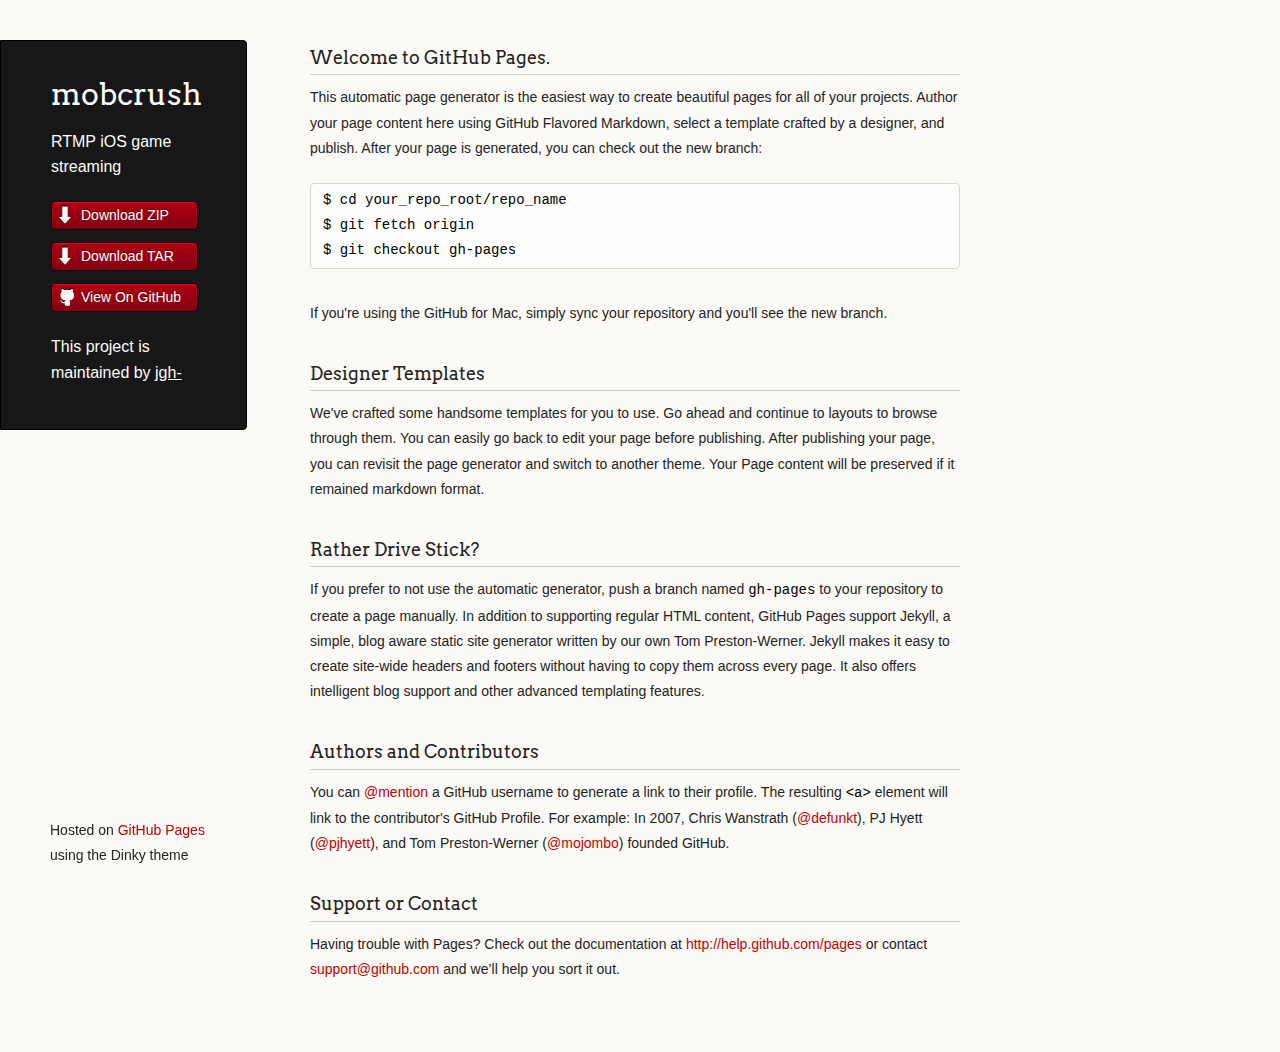
==== index.html @ cf71fd42 "Create gh-pages branch via GitHub" ====
<!doctype html>
<html>
  <head>
    <meta charset="utf-8">
    <meta http-equiv="X-UA-Compatible" content="chrome=1">
    <title>mobcrush by jgh-</title>

    <link rel="stylesheet" href="stylesheets/styles.css">
    <link rel="stylesheet" href="stylesheets/pygment_trac.css">
    <script src="javascripts/scale.fix.js"></script>
    <meta name="viewport" content="width=device-width, initial-scale=1, user-scalable=no">
    <!--[if lt IE 9]>
    <script src="//html5shiv.googlecode.com/svn/trunk/html5.js"></script>
    <![endif]-->
  </head>
  <body>
    <div class="wrapper">
      <header>
        <h1 class="header">mobcrush</h1>
        <p class="header">RTMP iOS game streaming</p>

        <ul>
          <li class="download"><a class="buttons" href="https://github.com/jgh-/mobcrush/zipball/master">Download ZIP</a></li>
          <li class="download"><a class="buttons" href="https://github.com/jgh-/mobcrush/tarball/master">Download TAR</a></li>
          <li><a class="buttons github" href="https://github.com/jgh-/mobcrush">View On GitHub</a></li>
        </ul>

        <p class="header">This project is maintained by <a class="header name" href="https://github.com/jgh-">jgh-</a></p>


      </header>
      <section>
        <h3>
<a name="welcome-to-github-pages" class="anchor" href="#welcome-to-github-pages"><span class="octicon octicon-link"></span></a>Welcome to GitHub Pages.</h3>

<p>This automatic page generator is the easiest way to create beautiful pages for all of your projects. Author your page content here using GitHub Flavored Markdown, select a template crafted by a designer, and publish. After your page is generated, you can check out the new branch:</p>

<pre><code>$ cd your_repo_root/repo_name
$ git fetch origin
$ git checkout gh-pages
</code></pre>

<p>If you're using the GitHub for Mac, simply sync your repository and you'll see the new branch.</p>

<h3>
<a name="designer-templates" class="anchor" href="#designer-templates"><span class="octicon octicon-link"></span></a>Designer Templates</h3>

<p>We've crafted some handsome templates for you to use. Go ahead and continue to layouts to browse through them. You can easily go back to edit your page before publishing. After publishing your page, you can revisit the page generator and switch to another theme. Your Page content will be preserved if it remained markdown format.</p>

<h3>
<a name="rather-drive-stick" class="anchor" href="#rather-drive-stick"><span class="octicon octicon-link"></span></a>Rather Drive Stick?</h3>

<p>If you prefer to not use the automatic generator, push a branch named <code>gh-pages</code> to your repository to create a page manually. In addition to supporting regular HTML content, GitHub Pages support Jekyll, a simple, blog aware static site generator written by our own Tom Preston-Werner. Jekyll makes it easy to create site-wide headers and footers without having to copy them across every page. It also offers intelligent blog support and other advanced templating features.</p>

<h3>
<a name="authors-and-contributors" class="anchor" href="#authors-and-contributors"><span class="octicon octicon-link"></span></a>Authors and Contributors</h3>

<p>You can <a href="https://github.com/blog/821" class="user-mention">@mention</a> a GitHub username to generate a link to their profile. The resulting <code>&lt;a&gt;</code> element will link to the contributor's GitHub Profile. For example: In 2007, Chris Wanstrath (<a href="https://github.com/defunkt" class="user-mention">@defunkt</a>), PJ Hyett (<a href="https://github.com/pjhyett" class="user-mention">@pjhyett</a>), and Tom Preston-Werner (<a href="https://github.com/mojombo" class="user-mention">@mojombo</a>) founded GitHub.</p>

<h3>
<a name="support-or-contact" class="anchor" href="#support-or-contact"><span class="octicon octicon-link"></span></a>Support or Contact</h3>

<p>Having trouble with Pages? Check out the documentation at <a href="http://help.github.com/pages">http://help.github.com/pages</a> or contact <a href="mailto:support@github.com">support@github.com</a> and we’ll help you sort it out.</p>
      </section>
      <footer>
        <p><small>Hosted on <a href="http://pages.github.com">GitHub Pages</a> using the Dinky theme</small></p>
      </footer>
    </div>
    <!--[if !IE]><script>fixScale(document);</script><![endif]-->
		
  </body>
</html>
---- stylesheets/styles.css ----
@import url(https://fonts.googleapis.com/css?family=Arvo:400,700,400italic);

/* MeyerWeb Reset */

html, body, div, span, applet, object, iframe,
h1, h2, h3, h4, h5, h6, p, blockquote, pre,
a, abbr, acronym, address, big, cite, code,
del, dfn, em, img, ins, kbd, q, s, samp,
small, strike, strong, sub, sup, tt, var,
b, u, i, center,
dl, dt, dd, ol, ul, li,
fieldset, form, label, legend,
table, caption, tbody, tfoot, thead, tr, th, td,
article, aside, canvas, details, embed,
figure, figcaption, footer, header, hgroup,
menu, nav, output, ruby, section, summary,
time, mark, audio, video {
  margin: 0;
  padding: 0;
  border: 0;
  font: inherit;
  vertical-align: baseline;
}


/* Base text styles */

body {
  padding:10px 50px 0 0;
  font-family:"Helvetica Neue", Helvetica, Arial, sans-serif;
	font-size: 14px;
	color: #232323;
	background-color: #FBFAF7;
	margin: 0;
	line-height: 1.8em;
	-webkit-font-smoothing: antialiased;

}

h1, h2, h3, h4, h5, h6 {
  color:#232323;
  margin:36px 0 10px;
}

p, ul, ol, table, dl {
  margin:0 0 22px;
}

h1, h2, h3 {
	font-family: Arvo, Monaco, serif;
  line-height:1.3;
	font-weight: normal;
}

h1,h2, h3 {
	display: block;
	border-bottom: 1px solid #ccc;
	padding-bottom: 5px;
}

h1 {
	font-size: 30px;
}

h2 {
	font-size: 24px;
}

h3 {
	font-size: 18px;
}

h4, h5, h6 {
	font-family: Arvo, Monaco, serif;
	font-weight: 700;
}

a {
  color:#C30000;
  font-weight:200;
  text-decoration:none;
}

a:hover {
	text-decoration: underline;
}

a small {
	font-size: 12px;
}

em {
	font-style: italic;
}

strong {
  font-weight:700;
}

ul {
  list-style: inside;
  padding-left: 25px;
}

ol {
  list-style: decimal inside;
  padding-left: 20px;
}

blockquote {
  margin: 0;
  padding: 0 0 0 20px;
  font-style: italic;
}

dl, dt, dd, dl p {
	font-color: #444;
}

dl dt {
  font-weight: bold;
}

dl dd {
  padding-left: 20px;
  font-style: italic;
}

dl p {
  padding-left: 20px;
  font-style: italic;
}

hr {
  border:0;
  background:#ccc;
  height:1px;
  margin:0 0 24px;
}

/* Images */

img {
  position: relative;
  margin: 0 auto;
  max-width: 650px;
  padding: 5px;
  margin: 10px 0 32px 0;
  border: 1px solid #ccc;
}

p img {
  display: inline;
  margin: 0;
  padding: 0;
  vertical-align: middle;
  text-align: center;
  border: none;
}

/* Code blocks */

code, pre {
	font-family: Monaco, "Bitstream Vera Sans Mono", "Lucida Console", Terminal, monospace;
  color:#000;
  font-size:14px;
}

pre {
	padding: 4px 12px;
  background: #FDFEFB;
  border-radius:4px;
  border:1px solid #D7D8C8;
  overflow: auto;
  overflow-y: hidden;
	margin-bottom: 32px;
}


/* Tables */

table {
  width:100%;
}

table {
  border: 1px solid #ccc;
  margin-bottom: 32px;
  text-align: left;
 }

th {
  font-family: 'Arvo', Helvetica, Arial, sans-serif;
	font-size: 18px;
	font-weight: normal;
  padding: 10px;
  background: #232323;
  color: #FDFEFB;
 }

td {
  padding: 10px;
	background: #ccc;
 }


/* Wrapper */
.wrapper {
  width:960px;
}


/* Header */

header {
	background-color: #171717;
	color: #FDFDFB;
  width:170px;
  float:left;
  position:fixed;
	border: 1px solid #000;
	-webkit-border-top-right-radius: 4px;
	-webkit-border-bottom-right-radius: 4px;
	-moz-border-radius-topright: 4px;
	-moz-border-radius-bottomright: 4px;
	border-top-right-radius: 4px;
	border-bottom-right-radius: 4px;
	padding: 34px 25px 22px 50px;
	margin: 30px 25px 0 0;
	-webkit-font-smoothing: antialiased;
}

p.header {
	font-size: 16px;
}

h1.header {
	font-family: Arvo, sans-serif;
	font-size: 30px;
	font-weight: 300;
	line-height: 1.3em;
	border-bottom: none;
	margin-top: 0;
}


h1.header, a.header, a.name, header a{
	color: #fff;
}

a.header {
	text-decoration: underline;
}

a.name {
	white-space: nowrap;
}

header ul {
  list-style:none;
  padding:0;
}

header li {
	list-style-type: none;
  width:132px;
  height:15px;
	margin-bottom: 12px;
	line-height: 1em;
	padding: 6px 6px 6px 7px;

	background: #AF0011;
	background: -moz-linear-gradient(top, #AF0011 0%, #820011 100%);
  background: -webkit-gradient(linear, left top, left bottom, color-stop(0%,#f8f8f8), color-stop(100%,#dddddd));
  background: -webkit-linear-gradient(top, #AF0011 0%,#820011 100%);
  background: -o-linear-gradient(top, #AF0011 0%,#820011 100%);
  background: -ms-linear-gradient(top, #AF0011 0%,#820011 100%);
  background: linear-gradient(top, #AF0011 0%,#820011 100%);

	border-radius:4px;
  border:1px solid #0D0D0D;

	-webkit-box-shadow: inset 0px 1px 1px 0 rgba(233,2,38, 1);
	box-shadow: inset 0px 1px 1px 0 rgba(233,2,38, 1);

}

header li:hover {
	background: #C3001D;
	background: -moz-linear-gradient(top, #C3001D 0%, #950119 100%);
  background: -webkit-gradient(linear, left top, left bottom, color-stop(0%,#f8f8f8), color-stop(100%,#dddddd));
  background: -webkit-linear-gradient(top, #C3001D 0%,#950119 100%);
  background: -o-linear-gradient(top, #C3001D 0%,#950119 100%);
  background: -ms-linear-gradient(top, #C3001D 0%,#950119 100%);
  background: linear-gradient(top, #C3001D 0%,#950119 100%);
}

a.buttons {
	-webkit-font-smoothing: antialiased;
	background: url(../images/arrow-down.png) no-repeat;
	font-weight: normal;
	text-shadow: rgba(0, 0, 0, 0.4) 0 -1px 0;
	padding: 2px 2px 2px 22px;
	height: 30px;
}

a.github {
	background: url(../images/octocat-small.png) no-repeat 1px;
}

a.buttons:hover {
	color: #fff;
	text-decoration: none;
}


/* Section - for main page content */

section {
  width:650px;
  float:right;
  padding-bottom:50px;
}


/* Footer */

footer {
  width:170px;
  float:left;
  position:fixed;
  bottom:10px;
	padding-left: 50px;
}

@media print, screen and (max-width: 960px) {

  div.wrapper {
    width:auto;
    margin:0;
  }

  header, section, footer {
    float:none;
    position:static;
    width:auto;
  }

	footer {
		border-top: 1px solid #ccc;
		margin:0 84px 0 50px;
		padding:0;
	}

  header {
    padding-right:320px;
  }

  section {
    padding:20px 84px 20px 50px;
    margin:0 0 20px;
  }

  header a small {
    display:inline;
  }

  header ul {
    position:absolute;
    right:130px;
    top:84px;
  }
}

@media print, screen and (max-width: 720px) {
  body {
    word-wrap:break-word;
  }

  header {
    padding:10px 20px 0;
		margin-right: 0;
  }

	section {
    padding:10px 0 10px 20px;
    margin:0 0 30px;
  }

	footer {
		margin: 0 0 0 30px;
	}

  header ul, header p.view {
    position:static;
  }
}

@media print, screen and (max-width: 480px) {

  header ul li.download {
    display:none;
  }

	footer {
		margin: 0 0 0 20px;
	}

	footer a{
		display:block;
	}

}

@media print {
  body {
    padding:0.4in;
    font-size:12pt;
    color:#444;
  }
}
---- stylesheets/pygment_trac.css ----
.highlight  { background: #ffffff; }
.highlight .c { color: #999988; font-style: italic } /* Comment */
.highlight .err { color: #a61717; background-color: #e3d2d2 } /* Error */
.highlight .k { font-weight: bold } /* Keyword */
.highlight .o { font-weight: bold } /* Operator */
.highlight .cm { color: #999988; font-style: italic } /* Comment.Multiline */
.highlight .cp { color: #999999; font-weight: bold } /* Comment.Preproc */
.highlight .c1 { color: #999988; font-style: italic } /* Comment.Single */
.highlight .cs { color: #999999; font-weight: bold; font-style: italic } /* Comment.Special */
.highlight .gd { color: #000000; background-color: #ffdddd } /* Generic.Deleted */
.highlight .gd .x { color: #000000; background-color: #ffaaaa } /* Generic.Deleted.Specific */
.highlight .ge { font-style: italic } /* Generic.Emph */
.highlight .gr { color: #aa0000 } /* Generic.Error */
.highlight .gh { color: #999999 } /* Generic.Heading */
.highlight .gi { color: #000000; background-color: #ddffdd } /* Generic.Inserted */
.highlight .gi .x { color: #000000; background-color: #aaffaa } /* Generic.Inserted.Specific */
.highlight .go { color: #888888 } /* Generic.Output */
.highlight .gp { color: #555555 } /* Generic.Prompt */
.highlight .gs { font-weight: bold } /* Generic.Strong */
.highlight .gu { color: #800080; font-weight: bold; } /* Generic.Subheading */
.highlight .gt { color: #aa0000 } /* Generic.Traceback */
.highlight .kc { font-weight: bold } /* Keyword.Constant */
.highlight .kd { font-weight: bold } /* Keyword.Declaration */
.highlight .kn { font-weight: bold } /* Keyword.Namespace */
.highlight .kp { font-weight: bold } /* Keyword.Pseudo */
.highlight .kr { font-weight: bold } /* Keyword.Reserved */
.highlight .kt { color: #445588; font-weight: bold } /* Keyword.Type */
.highlight .m { color: #009999 } /* Literal.Number */
.highlight .s { color: #d14 } /* Literal.String */
.highlight .na { color: #008080 } /* Name.Attribute */
.highlight .nb { color: #0086B3 } /* Name.Builtin */
.highlight .nc { color: #445588; font-weight: bold } /* Name.Class */
.highlight .no { color: #008080 } /* Name.Constant */
.highlight .ni { color: #800080 } /* Name.Entity */
.highlight .ne { color: #990000; font-weight: bold } /* Name.Exception */
.highlight .nf { color: #990000; font-weight: bold } /* Name.Function */
.highlight .nn { color: #555555 } /* Name.Namespace */
.highlight .nt { color: #000080 } /* Name.Tag */
.highlight .nv { color: #008080 } /* Name.Variable */
.highlight .ow { font-weight: bold } /* Operator.Word */
.highlight .w { color: #bbbbbb } /* Text.Whitespace */
.highlight .mf { color: #009999 } /* Literal.Number.Float */
.highlight .mh { color: #009999 } /* Literal.Number.Hex */
.highlight .mi { color: #009999 } /* Literal.Number.Integer */
.highlight .mo { color: #009999 } /* Literal.Number.Oct */
.highlight .sb { color: #d14 } /* Literal.String.Backtick */
.highlight .sc { color: #d14 } /* Literal.String.Char */
.highlight .sd { color: #d14 } /* Literal.String.Doc */
.highlight .s2 { color: #d14 } /* Literal.String.Double */
.highlight .se { color: #d14 } /* Literal.String.Escape */
.highlight .sh { color: #d14 } /* Literal.String.Heredoc */
.highlight .si { color: #d14 } /* Literal.String.Interpol */
.highlight .sx { color: #d14 } /* Literal.String.Other */
.highlight .sr { color: #009926 } /* Literal.String.Regex */
.highlight .s1 { color: #d14 } /* Literal.String.Single */
.highlight .ss { color: #990073 } /* Literal.String.Symbol */
.highlight .bp { color: #999999 } /* Name.Builtin.Pseudo */
.highlight .vc { color: #008080 } /* Name.Variable.Class */
.highlight .vg { color: #008080 } /* Name.Variable.Global */
.highlight .vi { color: #008080 } /* Name.Variable.Instance */
.highlight .il { color: #009999 } /* Literal.Number.Integer.Long */

.type-csharp .highlight .k { color: #0000FF }
.type-csharp .highlight .kt { color: #0000FF }
.type-csharp .highlight .nf { color: #000000; font-weight: normal }
.type-csharp .highlight .nc { color: #2B91AF }
.type-csharp .highlight .nn { color: #000000 }
.type-csharp .highlight .s { color: #A31515 }
.type-csharp .highlight .sc { color: #A31515 }
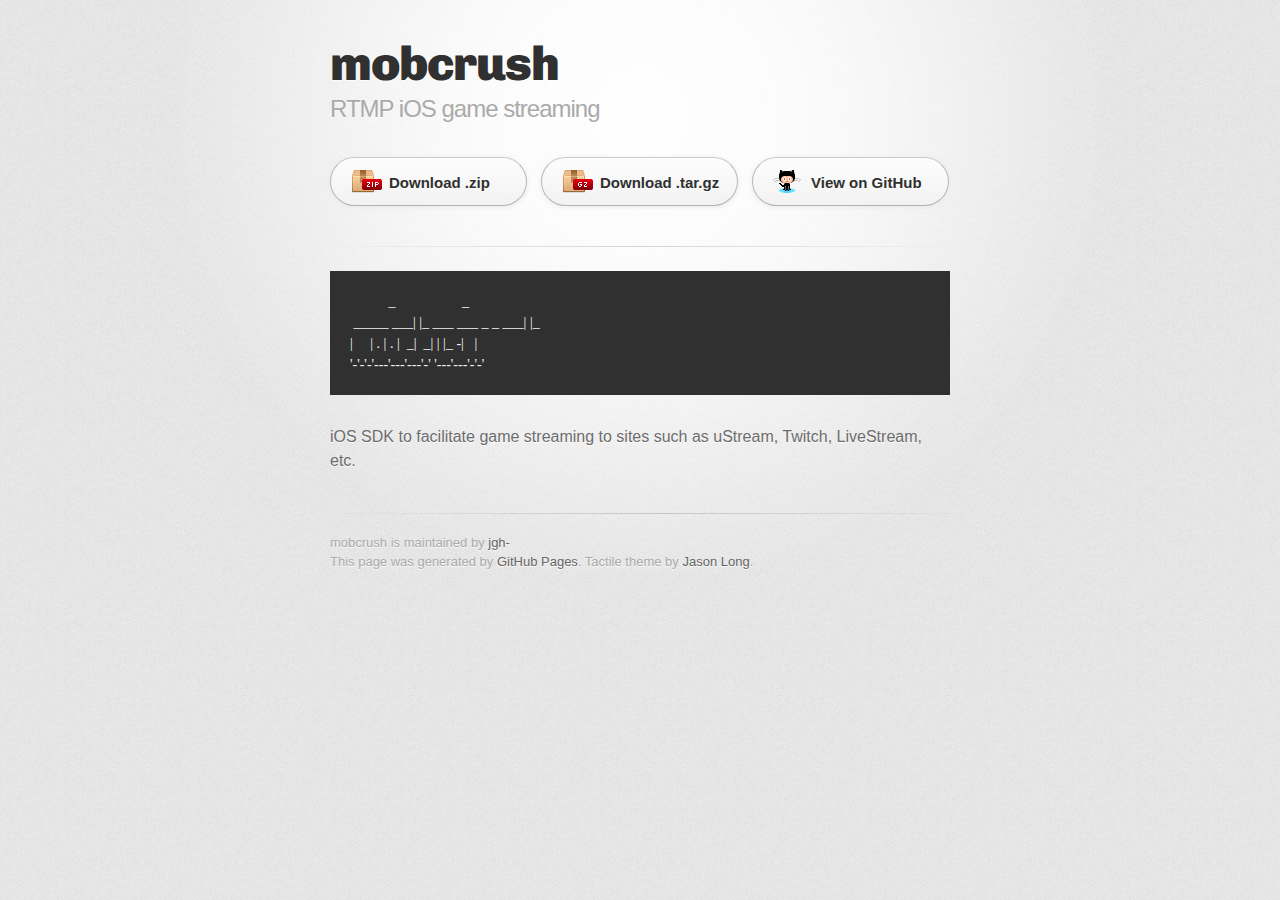
==== commit 4bcef272: "Create gh-pages branch via GitHub" ====
--- a/index.html
+++ b/index.html
@@ -1,72 +1,52 @@
-<!doctype html>
+<!DOCTYPE html>
 <html>
   <head>
-    <meta charset="utf-8">
+    <meta charset='utf-8'>
     <meta http-equiv="X-UA-Compatible" content="chrome=1">
-    <title>mobcrush by jgh-</title>
-
-    <link rel="stylesheet" href="stylesheets/styles.css">
-    <link rel="stylesheet" href="stylesheets/pygment_trac.css">
-    <script src="javascripts/scale.fix.js"></script>
-    <meta name="viewport" content="width=device-width, initial-scale=1, user-scalable=no">
+    <link href='https://fonts.googleapis.com/css?family=Chivo:900' rel='stylesheet' type='text/css'>
+    <link rel="stylesheet" type="text/css" href="stylesheets/stylesheet.css" media="screen" />
+    <link rel="stylesheet" type="text/css" href="stylesheets/pygment_trac.css" media="screen" />
+    <link rel="stylesheet" type="text/css" href="stylesheets/print.css" media="print" />
     <!--[if lt IE 9]>
     <script src="//html5shiv.googlecode.com/svn/trunk/html5.js"></script>
     <![endif]-->
+    <title>mobcrush by jgh-</title>
   </head>
+
   <body>
-    <div class="wrapper">
-      <header>
-        <h1 class="header">mobcrush</h1>
-        <p class="header">RTMP iOS game streaming</p>
+    <div id="container">
+      <div class="inner">
 
-        <ul>
-          <li class="download"><a class="buttons" href="https://github.com/jgh-/mobcrush/zipball/master">Download ZIP</a></li>
-          <li class="download"><a class="buttons" href="https://github.com/jgh-/mobcrush/tarball/master">Download TAR</a></li>
-          <li><a class="buttons github" href="https://github.com/jgh-/mobcrush">View On GitHub</a></li>
-        </ul>
+        <header>
+          <h1>mobcrush</h1>
+          <h2>RTMP iOS game streaming</h2>
+        </header>
 
-        <p class="header">This project is maintained by <a class="header name" href="https://github.com/jgh-">jgh-</a></p>
+        <section id="downloads" class="clearfix">
+          <a href="https://github.com/jgh-/mobcrush/zipball/master" id="download-zip" class="button"><span>Download .zip</span></a>
+          <a href="https://github.com/jgh-/mobcrush/tarball/master" id="download-tar-gz" class="button"><span>Download .tar.gz</span></a>
+          <a href="https://github.com/jgh-/mobcrush" id="view-on-github" class="button"><span>View on GitHub</span></a>
+        </section>
 
+        <hr>
 
-      </header>
-      <section>
-        <h3>
-<a name="welcome-to-github-pages" class="anchor" href="#welcome-to-github-pages"><span class="octicon octicon-link"></span></a>Welcome to GitHub Pages.</h3>
-
-<p>This automatic page generator is the easiest way to create beautiful pages for all of your projects. Author your page content here using GitHub Flavored Markdown, select a template crafted by a designer, and publish. After your page is generated, you can check out the new branch:</p>
-
-<pre><code>$ cd your_repo_root/repo_name
-$ git fetch origin
-$ git checkout gh-pages
+        <section id="main_content">
+          <pre><code>           _                   _   
+ _____ ___| |_ ___ ___ _ _ ___| |_ 
+|     | . | . |  _|  _| | |_ -|   |
+'-'-'-'---'---'---'-' '---'---'-'-'
 </code></pre>
 
-<p>If you're using the GitHub for Mac, simply sync your repository and you'll see the new branch.</p>
+<p>iOS SDK to facilitate game streaming to sites such as uStream, Twitch, LiveStream, etc.</p>
+        </section>
 
-<h3>
-<a name="designer-templates" class="anchor" href="#designer-templates"><span class="octicon octicon-link"></span></a>Designer Templates</h3>
+        <footer>
+          mobcrush is maintained by <a href="https://github.com/jgh-">jgh-</a><br>
+          This page was generated by <a href="http://pages.github.com">GitHub Pages</a>. Tactile theme by <a href="https://twitter.com/jasonlong">Jason Long</a>.
+        </footer>
 
-<p>We've crafted some handsome templates for you to use. Go ahead and continue to layouts to browse through them. You can easily go back to edit your page before publishing. After publishing your page, you can revisit the page generator and switch to another theme. Your Page content will be preserved if it remained markdown format.</p>
-
-<h3>
-<a name="rather-drive-stick" class="anchor" href="#rather-drive-stick"><span class="octicon octicon-link"></span></a>Rather Drive Stick?</h3>
-
-<p>If you prefer to not use the automatic generator, push a branch named <code>gh-pages</code> to your repository to create a page manually. In addition to supporting regular HTML content, GitHub Pages support Jekyll, a simple, blog aware static site generator written by our own Tom Preston-Werner. Jekyll makes it easy to create site-wide headers and footers without having to copy them across every page. It also offers intelligent blog support and other advanced templating features.</p>
-
-<h3>
-<a name="authors-and-contributors" class="anchor" href="#authors-and-contributors"><span class="octicon octicon-link"></span></a>Authors and Contributors</h3>
-
-<p>You can <a href="https://github.com/blog/821" class="user-mention">@mention</a> a GitHub username to generate a link to their profile. The resulting <code>&lt;a&gt;</code> element will link to the contributor's GitHub Profile. For example: In 2007, Chris Wanstrath (<a href="https://github.com/defunkt" class="user-mention">@defunkt</a>), PJ Hyett (<a href="https://github.com/pjhyett" class="user-mention">@pjhyett</a>), and Tom Preston-Werner (<a href="https://github.com/mojombo" class="user-mention">@mojombo</a>) founded GitHub.</p>
-
-<h3>
-<a name="support-or-contact" class="anchor" href="#support-or-contact"><span class="octicon octicon-link"></span></a>Support or Contact</h3>
-
-<p>Having trouble with Pages? Check out the documentation at <a href="http://help.github.com/pages">http://help.github.com/pages</a> or contact <a href="mailto:support@github.com">support@github.com</a> and we’ll help you sort it out.</p>
-      </section>
-      <footer>
-        <p><small>Hosted on <a href="http://pages.github.com">GitHub Pages</a> using the Dinky theme</small></p>
-      </footer>
+        
+      </div>
     </div>
-    <!--[if !IE]><script>fixScale(document);</script><![endif]-->
-		
   </body>
-</html>
+</html>--- a/stylesheets/stylesheet.css
+++ b/stylesheets/stylesheet.css
@@ -0,0 +1,371 @@
+/* http://meyerweb.com/eric/tools/css/reset/ 
+   v2.0 | 20110126
+   License: none (public domain)
+*/
+html, body, div, span, applet, object, iframe,
+h1, h2, h3, h4, h5, h6, p, blockquote, pre,
+a, abbr, acronym, address, big, cite, code,
+del, dfn, em, img, ins, kbd, q, s, samp,
+small, strike, strong, sub, sup, tt, var,
+b, u, i, center,
+dl, dt, dd, ol, ul, li,
+fieldset, form, label, legend,
+table, caption, tbody, tfoot, thead, tr, th, td,
+article, aside, canvas, details, embed, 
+figure, figcaption, footer, header, hgroup, 
+menu, nav, output, ruby, section, summary,
+time, mark, audio, video {
+	margin: 0;
+	padding: 0;
+	border: 0;
+	font-size: 100%;
+	font: inherit;
+	vertical-align: baseline;
+}
+/* HTML5 display-role reset for older browsers */
+article, aside, details, figcaption, figure, 
+footer, header, hgroup, menu, nav, section {
+	display: block;
+}
+body {
+	line-height: 1;
+}
+ol, ul {
+	list-style: none;
+}
+blockquote, q {
+	quotes: none;
+}
+blockquote:before, blockquote:after,
+q:before, q:after {
+	content: '';
+	content: none;
+}
+table {
+	border-collapse: collapse;
+	border-spacing: 0;
+}
+
+/* LAYOUT STYLES */
+body {
+  font-size: 1em;
+  line-height: 1.5; 
+  background: #e7e7e7 url(../images/body-bg.png) 0 0 repeat;
+  font-family: 'Helvetica Neue', Helvetica, Arial, serif;
+  text-shadow: 0 1px 0 rgba(255, 255, 255, 0.8);
+  color: #6d6d6d;
+}
+
+a {
+  color: #d5000d;
+}
+a:hover {
+  color: #c5000c;
+}
+
+header {
+  padding-top: 35px;
+  padding-bottom: 25px;
+}
+
+header h1 {
+  font-family: 'Chivo', 'Helvetica Neue', Helvetica, Arial, serif; font-weight: 900;
+  letter-spacing: -1px;
+  font-size: 48px;
+  color: #303030;
+  line-height: 1.2;
+}
+
+header h2 {
+  letter-spacing: -1px;
+  font-size: 24px;
+  color: #aaa;
+  font-weight: normal;
+  line-height: 1.3;
+}
+
+#container {
+  background: transparent url(../images/highlight-bg.jpg) 50% 0 no-repeat;
+  min-height: 595px;
+}
+
+.inner {
+  width: 620px;
+  margin: 0 auto;
+}
+
+#container .inner img {
+  max-width: 100%;
+}
+
+#downloads {
+  margin-bottom: 40px;
+}
+
+a.button {
+  -moz-border-radius: 30px;
+  -webkit-border-radius: 30px;                     
+  border-radius: 30px;
+  border-top: solid 1px #cbcbcb;
+  border-left: solid 1px #b7b7b7;
+  border-right: solid 1px #b7b7b7;
+  border-bottom: solid 1px #b3b3b3;
+  color: #303030;
+  line-height: 25px;
+  font-weight: bold;
+  font-size: 15px;
+  padding: 12px 8px 12px 8px;
+  display: block;
+  float: left;
+  width: 179px;
+  margin-right: 14px;  
+  background: #fdfdfd; /* Old browsers */
+  background: -moz-linear-gradient(top,  #fdfdfd 0%, #f2f2f2 100%); /* FF3.6+ */
+  background: -webkit-gradient(linear, left top, left bottom, color-stop(0%,#fdfdfd), color-stop(100%,#f2f2f2)); /* Chrome,Safari4+ */
+  background: -webkit-linear-gradient(top,  #fdfdfd 0%,#f2f2f2 100%); /* Chrome10+,Safari5.1+ */
+  background: -o-linear-gradient(top,  #fdfdfd 0%,#f2f2f2 100%); /* Opera 11.10+ */
+  background: -ms-linear-gradient(top,  #fdfdfd 0%,#f2f2f2 100%); /* IE10+ */
+  background: linear-gradient(top,  #fdfdfd 0%,#f2f2f2 100%); /* W3C */
+  filter: progid:DXImageTransform.Microsoft.gradient( startColorstr='#fdfdfd', endColorstr='#f2f2f2',GradientType=0 ); /* IE6-9 */
+  -webkit-box-shadow: 10px 10px 5px #888;
+  -moz-box-shadow: 10px 10px 5px #888;
+  box-shadow: 0px 1px 5px #e8e8e8;
+}
+a.button:hover {
+  border-top: solid 1px #b7b7b7;
+  border-left: solid 1px #b3b3b3;
+  border-right: solid 1px #b3b3b3;
+  border-bottom: solid 1px #b3b3b3;
+  background: #fafafa; /* Old browsers */
+  background: -moz-linear-gradient(top,  #fdfdfd 0%, #f6f6f6 100%); /* FF3.6+ */
+  background: -webkit-gradient(linear, left top, left bottom, color-stop(0%,#fdfdfd), color-stop(100%,#f6f6f6)); /* Chrome,Safari4+ */
+  background: -webkit-linear-gradient(top,  #fdfdfd 0%,#f6f6f6 100%); /* Chrome10+,Safari5.1+ */
+  background: -o-linear-gradient(top,  #fdfdfd 0%,#f6f6f6 100%); /* Opera 11.10+ */
+  background: -ms-linear-gradient(top,  #fdfdfd 0%,#f6f6f6 100%); /* IE10+ */
+  background: linear-gradient(top,  #fdfdfd 0%,#f6f6f6, 100%); /* W3C */
+  filter: progid:DXImageTransform.Microsoft.gradient( startColorstr='#fdfdfd', endColorstr='#f6f6f6',GradientType=0 ); /* IE6-9 */
+}
+
+a.button span {
+  padding-left: 50px;
+  display: block;
+  height: 23px;
+}
+
+#download-zip span {
+  background: transparent url(../images/zip-icon.png) 12px 50% no-repeat;
+}
+#download-tar-gz span {
+  background: transparent url(../images/tar-gz-icon.png) 12px 50% no-repeat;
+}
+#view-on-github span {
+  background: transparent url(../images/octocat-icon.png) 12px 50% no-repeat;
+}
+#view-on-github {
+  margin-right: 0;
+}
+
+code, pre {
+  font-family: Monaco, "Bitstream Vera Sans Mono", "Lucida Console", Terminal;
+  color: #222;
+  margin-bottom: 30px;
+  font-size: 14px;
+}
+
+code {
+  background-color: #f2f2f2;
+  border: solid 1px #ddd;
+  padding: 0 3px;
+}
+
+pre {
+  padding: 20px;
+  background: #303030;
+  color: #f2f2f2;
+  text-shadow: none;
+  overflow: auto;
+}
+pre code {
+  color: #f2f2f2;
+  background-color: #303030;
+  border: none;
+  padding: 0;
+}
+
+ul, ol, dl {
+  margin-bottom: 20px;
+}
+
+
+/* COMMON STYLES */
+
+hr {
+  height: 1px;
+  line-height: 1px;
+  margin-top: 1em;
+  padding-bottom: 1em;
+  border: none;
+  background: transparent url('../images/hr.png') 50% 0 no-repeat;
+}
+
+strong {
+  font-weight: bold;
+}
+
+em {
+  font-style: italic;
+}
+
+table {
+  width: 100%;
+  border: 1px solid #ebebeb;
+}
+
+th {
+  font-weight: 500;
+}
+
+td {
+  border: 1px solid #ebebeb;
+  text-align: center; 
+  font-weight: 300;
+}
+
+form {
+  background: #f2f2f2;
+  padding: 20px;
+  
+}
+
+
+/* GENERAL ELEMENT TYPE STYLES */
+
+h1 {
+  font-size: 32px;
+} 
+
+h2 {
+  font-size: 22px;
+  font-weight: bold;
+  color: #303030;
+  margin-bottom: 8px;
+} 
+
+h3 {
+  color: #d5000d;
+  font-size: 18px;
+  font-weight: bold;
+  margin-bottom: 8px;
+} 
+ 
+h4 {
+  font-size: 16px;
+  color: #303030;
+  font-weight: bold;
+} 
+
+h5 {
+  font-size: 1em;
+  color: #303030;
+} 
+
+h6 {
+  font-size: .8em;
+  color: #303030;
+} 
+
+p {
+  font-weight: 300;
+  margin-bottom: 20px;
+}
+ 
+a {
+  text-decoration: none;
+}
+
+p a {
+  font-weight: 400;
+}
+
+blockquote {
+  font-size: 1.6em;
+  border-left: 10px solid #e9e9e9;
+  margin-bottom: 20px;
+  padding: 0 0 0 30px;
+}
+
+ul li {
+  list-style: disc inside;
+  padding-left: 20px;
+}
+
+ol li {
+  list-style: decimal inside;
+  padding-left: 3px;
+}
+
+dl dt {
+  color: #303030;
+}
+
+footer {
+  background: transparent url('../images/hr.png') 0 0 no-repeat;
+  margin-top: 40px;
+  padding-top: 20px;
+  padding-bottom: 30px;
+  font-size: 13px;
+  color: #aaa;
+}
+
+footer a {
+  color: #666;
+}
+footer a:hover {
+  color: #444;
+}
+
+/* MISC */
+.clearfix:after {
+  clear: both;
+  content: '.';
+  display: block;
+  visibility: hidden;
+  height: 0;
+}
+
+.clearfix {display: inline-block;}
+* html .clearfix {height: 1%;}
+.clearfix {display: block;}
+
+/* #Media Queries
+================================================== */
+
+/* Smaller than standard 960 (devices and browsers) */
+@media only screen and (max-width: 959px) {}
+
+/* Tablet Portrait size to standard 960 (devices and browsers) */
+@media only screen and (min-width: 768px) and (max-width: 959px) {}
+
+/* All Mobile Sizes (devices and browser) */
+@media only screen and (max-width: 767px) {
+  header {
+    padding-top: 10px;
+    padding-bottom: 10px;
+  }
+  #downloads {
+    margin-bottom: 25px;
+  }
+  #download-zip, #download-tar-gz {
+    display: none;
+  }
+  .inner {
+    width: 94%;
+    margin: 0 auto;
+  }
+}
+
+/* Mobile Landscape Size to Tablet Portrait (devices and browsers) */
+@media only screen and (min-width: 480px) and (max-width: 767px) {}
+
+/* Mobile Portrait Size to Mobile Landscape Size (devices and browsers) */
+@media only screen and (max-width: 479px) {}
--- a/stylesheets/print.css
+++ b/stylesheets/print.css
@@ -0,0 +1,226 @@
+html, body, div, span, applet, object, iframe,
+h1, h2, h3, h4, h5, h6, p, blockquote, pre,
+a, abbr, acronym, address, big, cite, code,
+del, dfn, em, img, ins, kbd, q, s, samp,
+small, strike, strong, sub, sup, tt, var,
+b, u, i, center,
+dl, dt, dd, ol, ul, li,
+fieldset, form, label, legend,
+table, caption, tbody, tfoot, thead, tr, th, td,
+article, aside, canvas, details, embed, 
+figure, figcaption, footer, header, hgroup, 
+menu, nav, output, ruby, section, summary,
+time, mark, audio, video {
+  margin: 0;
+  padding: 0;
+  border: 0;
+  font-size: 100%;
+  font: inherit;
+  vertical-align: baseline;
+}
+/* HTML5 display-role reset for older browsers */
+article, aside, details, figcaption, figure, 
+footer, header, hgroup, menu, nav, section {
+  display: block;
+}
+body {
+  line-height: 1;
+}
+ol, ul {
+  list-style: none;
+}
+blockquote, q {
+  quotes: none;
+}
+blockquote:before, blockquote:after,
+q:before, q:after {
+  content: '';
+  content: none;
+}
+table {
+  border-collapse: collapse;
+  border-spacing: 0;
+}
+body {
+  font-size: 13px;
+  line-height: 1.5; 
+  font-family: 'Helvetica Neue', Helvetica, Arial, serif;
+  color: #000;
+}
+
+a {
+  color: #d5000d;
+  font-weight: bold;
+}
+
+header {
+  padding-top: 35px;
+  padding-bottom: 10px;
+}
+
+header h1 {
+  font-weight: bold;
+  letter-spacing: -1px;
+  font-size: 48px;
+  color: #303030;
+  line-height: 1.2;
+}
+
+header h2 {
+  letter-spacing: -1px;
+  font-size: 24px;
+  color: #aaa;
+  font-weight: normal;
+  line-height: 1.3;
+}
+#downloads {
+  display: none;
+}
+#main_content {
+  padding-top: 20px;
+}
+
+code, pre {
+  font-family: Monaco, "Bitstream Vera Sans Mono", "Lucida Console", Terminal;
+  color: #222;
+  margin-bottom: 30px;
+  font-size: 12px;
+}
+
+code {
+  padding: 0 3px;
+}
+
+pre {
+  border: solid 1px #ddd;
+  padding: 20px;
+  overflow: auto;
+}
+pre code {
+  padding: 0;
+}
+
+ul, ol, dl {
+  margin-bottom: 20px;
+}
+
+
+/* COMMON STYLES */
+
+table {
+  width: 100%;
+  border: 1px solid #ebebeb;
+}
+
+th {
+  font-weight: 500;
+}
+
+td {
+  border: 1px solid #ebebeb;
+  text-align: center; 
+  font-weight: 300;
+}
+
+form {
+  background: #f2f2f2;
+  padding: 20px;
+  
+}
+
+
+/* GENERAL ELEMENT TYPE STYLES */
+
+h1 {
+  font-size: 2.8em;
+} 
+
+h2 {
+  font-size: 22px;
+  font-weight: bold;
+  color: #303030;
+  margin-bottom: 8px;
+} 
+
+h3 {
+  color: #d5000d;
+  font-size: 18px;
+  font-weight: bold;
+  margin-bottom: 8px;
+} 
+ 
+h4 {
+  font-size: 16px;
+  color: #303030;
+  font-weight: bold;
+} 
+
+h5 {
+  font-size: 1em;
+  color: #303030;
+} 
+
+h6 {
+  font-size: .8em;
+  color: #303030;
+} 
+
+p {
+  font-weight: 300;
+  margin-bottom: 20px;
+}
+ 
+a {
+  text-decoration: none;
+}
+
+p a {
+  font-weight: 400;
+}
+
+blockquote {
+  font-size: 1.6em;
+  border-left: 10px solid #e9e9e9;
+  margin-bottom: 20px;
+  padding: 0 0 0 30px;
+}
+
+ul li {
+  list-style: disc inside;
+  padding-left: 20px;
+}
+
+ol li {
+  list-style: decimal inside;
+  padding-left: 3px;
+}
+
+dl dd {
+  font-style: italic;
+  font-weight: 100;
+}
+
+footer {
+  margin-top: 40px;
+  padding-top: 20px;
+  padding-bottom: 30px;
+  font-size: 13px;
+  color: #aaa;
+}
+
+footer a {
+  color: #666;
+}
+
+/* MISC */
+.clearfix:after {
+  clear: both;
+  content: '.';
+  display: block;
+  visibility: hidden;
+  height: 0;
+}
+
+.clearfix {display: inline-block;}
+* html .clearfix {height: 1%;}
+.clearfix {display: block;}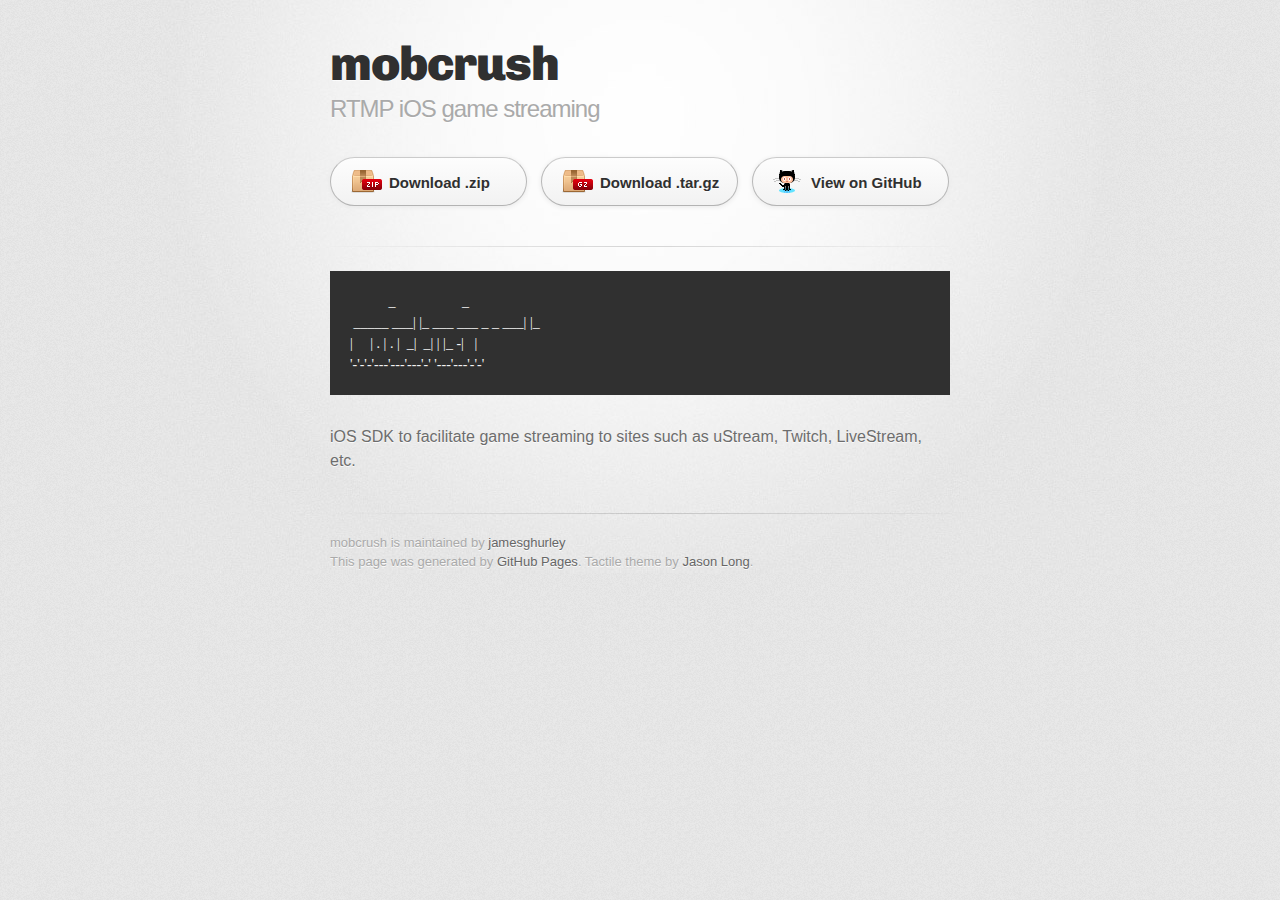
==== commit 0079939b: "Create gh-pages branch via GitHub" ====
--- a/index.html
+++ b/index.html
@@ -10,7 +10,7 @@
     <!--[if lt IE 9]>
     <script src="//html5shiv.googlecode.com/svn/trunk/html5.js"></script>
     <![endif]-->
-    <title>mobcrush by jgh-</title>
+    <title>mobcrush by jamesghurley</title>
   </head>
 
   <body>
@@ -23,9 +23,9 @@
         </header>
 
         <section id="downloads" class="clearfix">
-          <a href="https://github.com/jgh-/mobcrush/zipball/master" id="download-zip" class="button"><span>Download .zip</span></a>
-          <a href="https://github.com/jgh-/mobcrush/tarball/master" id="download-tar-gz" class="button"><span>Download .tar.gz</span></a>
-          <a href="https://github.com/jgh-/mobcrush" id="view-on-github" class="button"><span>View on GitHub</span></a>
+          <a href="https://github.com/jamesghurley/mobcrush/zipball/master" id="download-zip" class="button"><span>Download .zip</span></a>
+          <a href="https://github.com/jamesghurley/mobcrush/tarball/master" id="download-tar-gz" class="button"><span>Download .tar.gz</span></a>
+          <a href="https://github.com/jamesghurley/mobcrush" id="view-on-github" class="button"><span>View on GitHub</span></a>
         </section>
 
         <hr>
@@ -41,11 +41,21 @@
         </section>
 
         <footer>
-          mobcrush is maintained by <a href="https://github.com/jgh-">jgh-</a><br>
+          mobcrush is maintained by <a href="https://github.com/jamesghurley">jamesghurley</a><br>
           This page was generated by <a href="http://pages.github.com">GitHub Pages</a>. Tactile theme by <a href="https://twitter.com/jasonlong">Jason Long</a>.
         </footer>
 
-        
+                  <script type="text/javascript">
+            var gaJsHost = (("https:" == document.location.protocol) ? "https://ssl." : "http://www.");
+            document.write(unescape("%3Cscript src='" + gaJsHost + "google-analytics.com/ga.js' type='text/javascript'%3E%3C/script%3E"));
+          </script>
+          <script type="text/javascript">
+            try {
+              var pageTracker = _gat._getTracker("UA-19184855-2");
+            pageTracker._trackPageview();
+            } catch(err) {}
+          </script>
+
       </div>
     </div>
   </body>
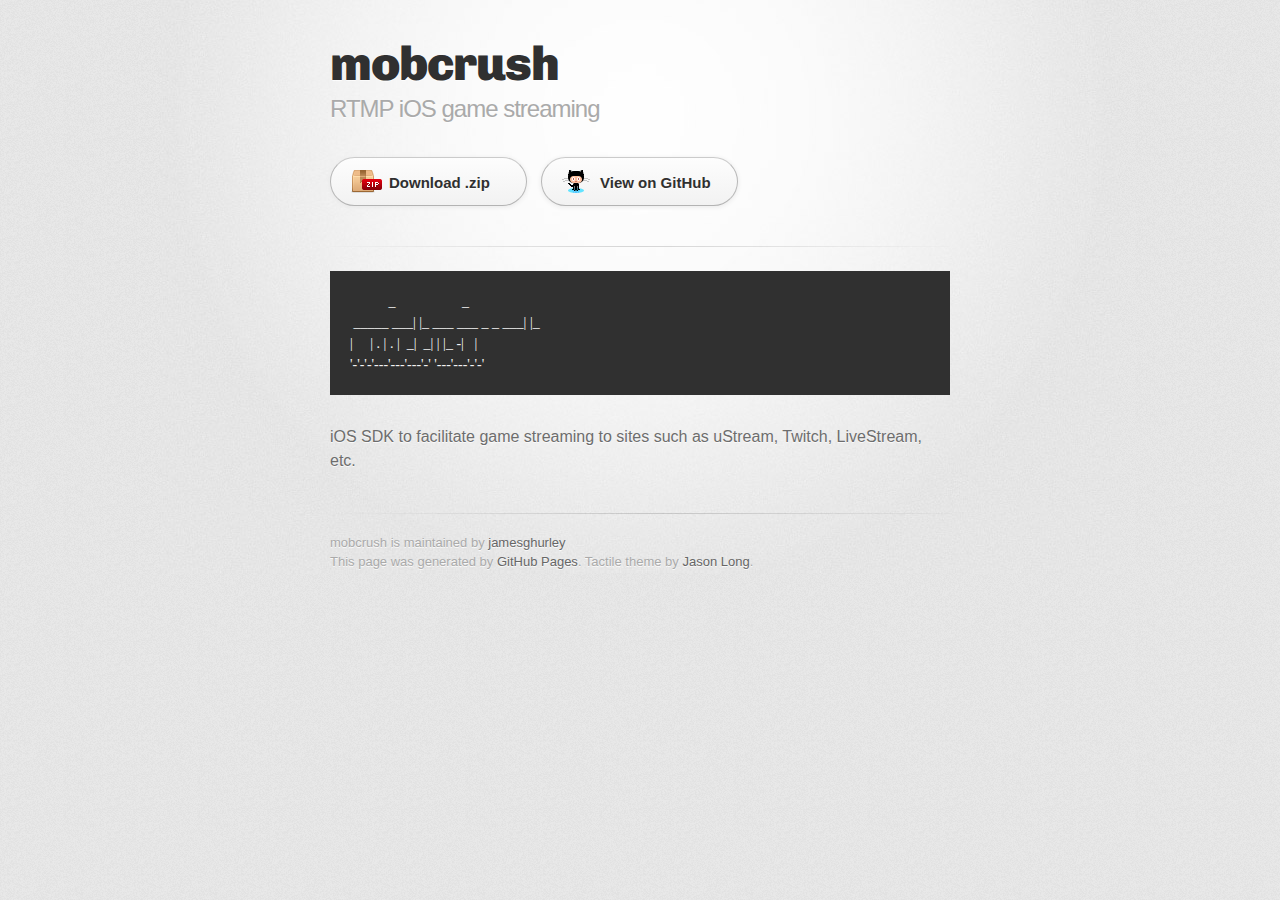
==== commit 398a13d3: "Update index.html" ====
--- a/index.html
+++ b/index.html
@@ -23,8 +23,7 @@
         </header>
 
         <section id="downloads" class="clearfix">
-          <a href="https://github.com/jamesghurley/mobcrush/zipball/master" id="download-zip" class="button"><span>Download .zip</span></a>
-          <a href="https://github.com/jamesghurley/mobcrush/tarball/master" id="download-tar-gz" class="button"><span>Download .tar.gz</span></a>
+          <a href="https://bitbucket.org/jgh/mobcrush_pub/downloads/mobcrush.zip" id="download-zip" class="button"><span>Download .zip</span></a>
           <a href="https://github.com/jamesghurley/mobcrush" id="view-on-github" class="button"><span>View on GitHub</span></a>
         </section>
 
@@ -59,4 +58,4 @@
       </div>
     </div>
   </body>
-</html>+</html>
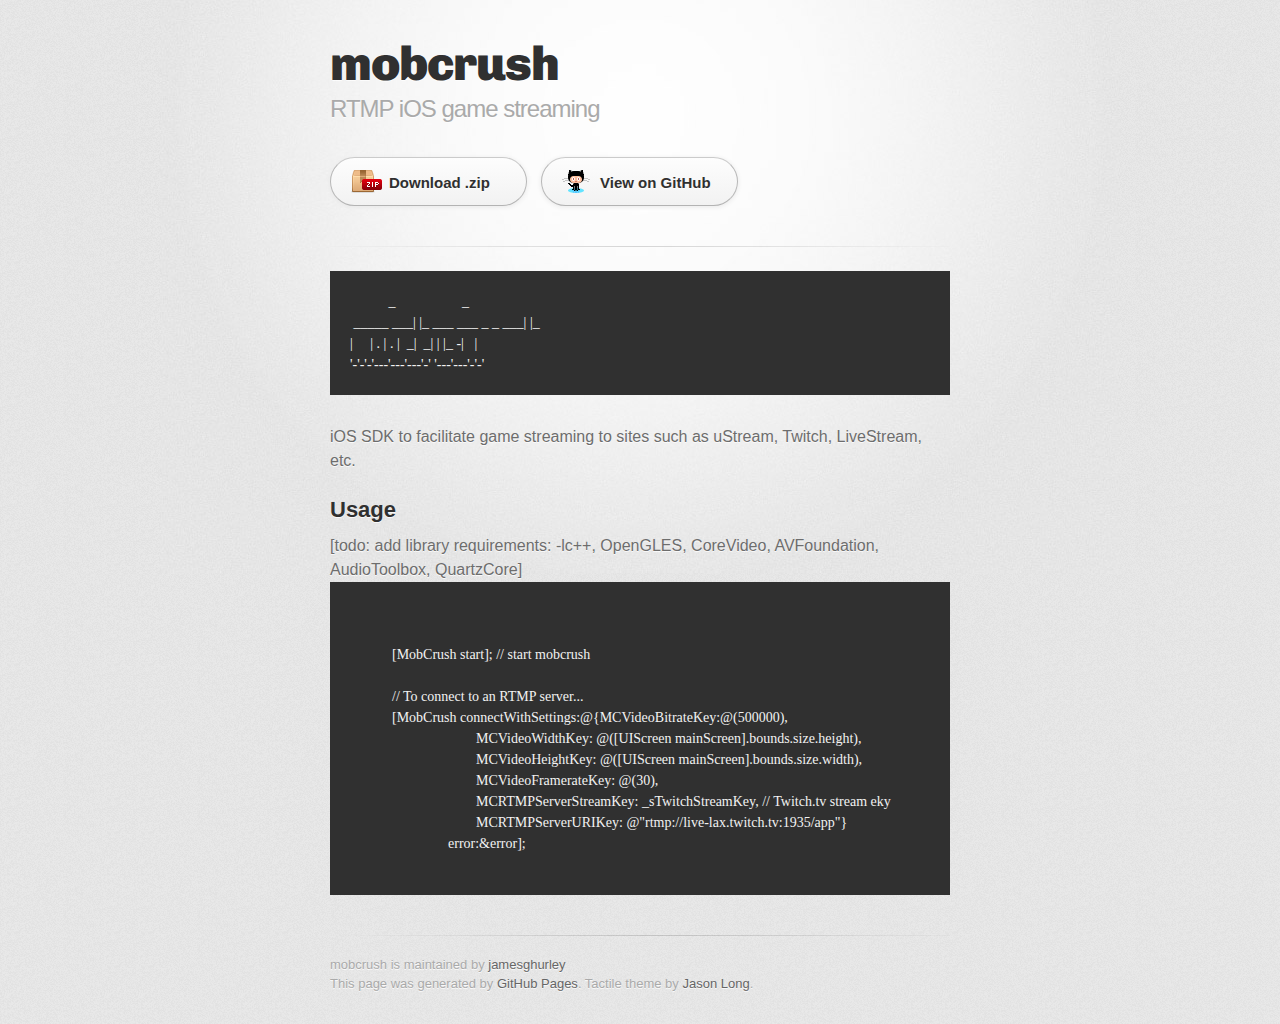
==== commit ea779ca5: "Update index.html" ====
--- a/index.html
+++ b/index.html
@@ -23,7 +23,7 @@
         </header>
 
         <section id="downloads" class="clearfix">
-          <a href="https://bitbucket.org/jgh/mobcrush_pub/downloads/mobcrush.zip" id="download-zip" class="button"><span>Download .zip</span></a>
+          <a href="https://bitbucket.org/jgh/mobcrush_pub/downloads/mobcrush-0.1a1.zip" id="download-zip" class="button"><span>Download .zip</span></a>
           <a href="https://github.com/jamesghurley/mobcrush" id="view-on-github" class="button"><span>View on GitHub</span></a>
         </section>
 
@@ -38,6 +38,23 @@
 
 <p>iOS SDK to facilitate game streaming to sites such as uStream, Twitch, LiveStream, etc.</p>
         </section>
+    <section id="usage">
+      <h2>Usage</h2>
+      [todo: add library requirements: -lc++, OpenGLES, CoreVideo, AVFoundation, AudioToolbox, QuartzCore]
+      <pre><code>
+        
+            [MobCrush start]; // start mobcrush
+            
+            // To connect to an RTMP server...
+            [MobCrush connectWithSettings:@{MCVideoBitrateKey:@(500000),
+                                    MCVideoWidthKey: @([UIScreen mainScreen].bounds.size.height),
+                                    MCVideoHeightKey: @([UIScreen mainScreen].bounds.size.width),
+                                    MCVideoFramerateKey: @(30),
+                                    MCRTMPServerStreamKey: _sTwitchStreamKey, // Twitch.tv stream eky
+                                    MCRTMPServerURIKey: @"rtmp://live-lax.twitch.tv:1935/app"}
+                            error:&error];
+      </code></pre>
+    </section>
 
         <footer>
           mobcrush is maintained by <a href="https://github.com/jamesghurley">jamesghurley</a><br>
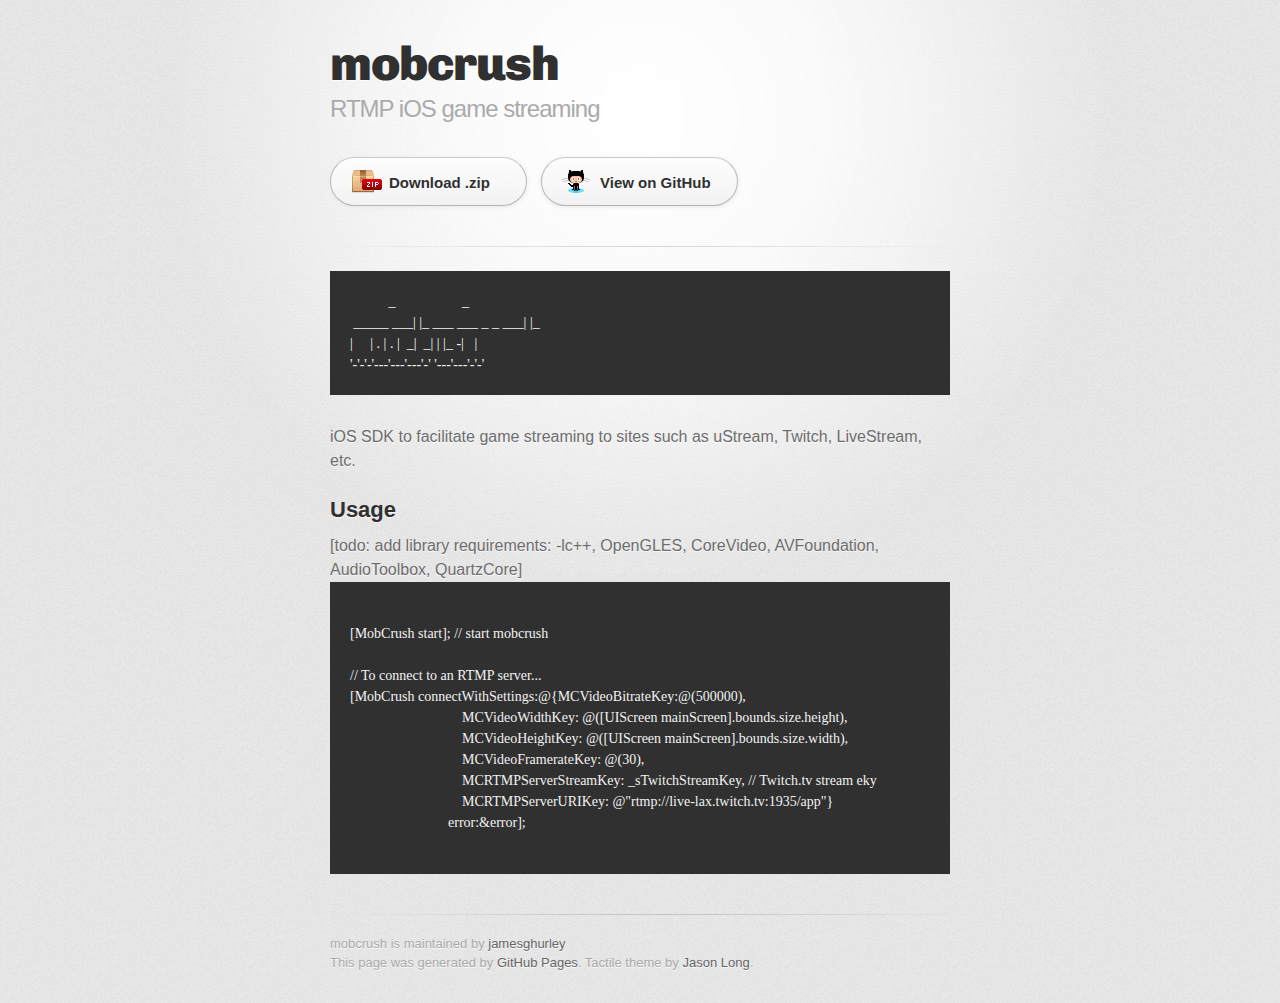
==== commit 498e763a: "Update index.html" ====
--- a/index.html
+++ b/index.html
@@ -42,16 +42,15 @@
       <h2>Usage</h2>
       [todo: add library requirements: -lc++, OpenGLES, CoreVideo, AVFoundation, AudioToolbox, QuartzCore]
       <pre><code>
-        
-            [MobCrush start]; // start mobcrush
+[MobCrush start]; // start mobcrush
             
-            // To connect to an RTMP server...
-            [MobCrush connectWithSettings:@{MCVideoBitrateKey:@(500000),
-                                    MCVideoWidthKey: @([UIScreen mainScreen].bounds.size.height),
-                                    MCVideoHeightKey: @([UIScreen mainScreen].bounds.size.width),
-                                    MCVideoFramerateKey: @(30),
-                                    MCRTMPServerStreamKey: _sTwitchStreamKey, // Twitch.tv stream eky
-                                    MCRTMPServerURIKey: @"rtmp://live-lax.twitch.tv:1935/app"}
+// To connect to an RTMP server...
+[MobCrush connectWithSettings:@{MCVideoBitrateKey:@(500000),
+                                MCVideoWidthKey: @([UIScreen mainScreen].bounds.size.height),
+                                MCVideoHeightKey: @([UIScreen mainScreen].bounds.size.width),
+                                MCVideoFramerateKey: @(30),
+                                MCRTMPServerStreamKey: _sTwitchStreamKey, // Twitch.tv stream eky
+                                MCRTMPServerURIKey: @"rtmp://live-lax.twitch.tv:1935/app"}
                             error:&error];
       </code></pre>
     </section>
